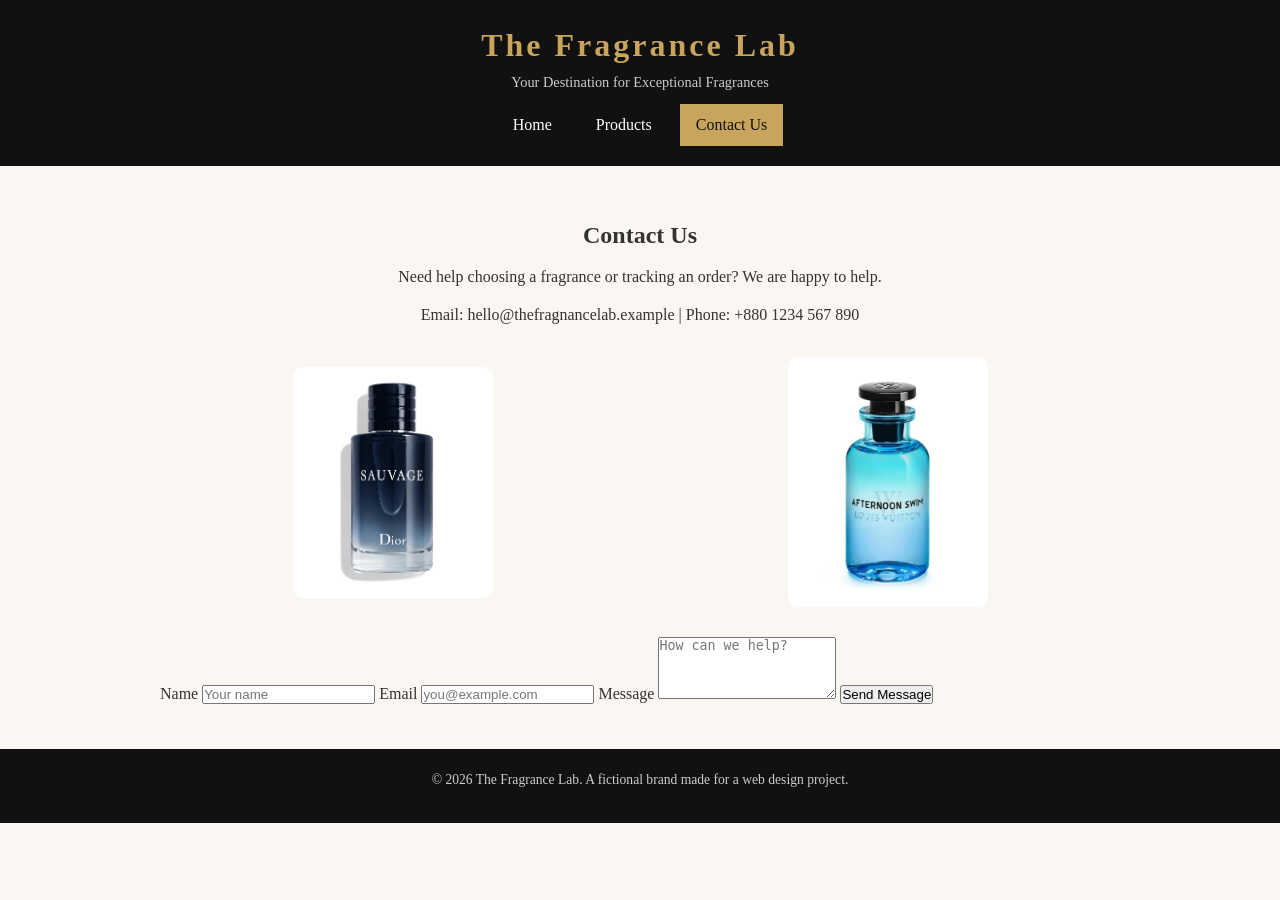
==== contact.html @ ec62b899 "contact page html" ====
<!DOCTYPE html>
<html lang="en">
<head>
  <meta charset="UTF-8">
  <meta name="viewport" content="width=device-width, initial-scale=1.0">
  <title>Maison Aurelle | Contact</title>
  <link rel="stylesheet" href="style.css">
</head>
<body>
  <!-- Name: Mubassir Mohi Mojumder | ID: 2312150 -->

  <header>
    <h1>The Fragrance Lab</h1>
    <p>Your Destination for Exceptional Fragrances</p>
    <nav>
      <a href="index.html">Home</a>
      <a href="products.html">Products</a>
      <a class="active" href="contact.html">Contact Us</a>
    </nav>
  </header>

  <main>
    <h2>Contact Us</h2>
    <p class="center">Need help choosing a fragrance or tracking an order? We are happy to help.</p>
    <p class="center">Email: hello@thefragnancelab.example | Phone: +880 1234 567 890</p>

    <div class="flex-row">
      <img src="images/Dior-Sauvage.jpg" alt="Rose perfume bottle">
      <img src="images/lv-afternoon.webp" alt="Bleu perfume bottle">
    </div>

    <div class="contact-form">
      <label for="name">Name</label>
      <input type="text" id="name" placeholder="Your name">
      <label for="email">Email</label>
      <input type="email" id="email" placeholder="you@example.com">
      <label for="message">Message</label>
      <textarea id="message" rows="4" placeholder="How can we help?"></textarea>
      <button onclick="sendMessage()">Send Message</button>
      <p id="form-msg"></p>
    </div>
  </main>

  <footer>
    <p>&copy; 2026 The Fragrance Lab. A fictional brand made for a web design project.</p>
  </footer>

  <script src="script.js"></script>
</body>
</html>
---- style.css ----
* { box-sizing: border-box; margin: 0; padding: 0; }

body {
  font-family: Georgia, 'Times New Roman', serif;
  background: #faf7f2;
  color: #333;
  line-height: 1.6;
}

/* Header and navigation */
header {
  background: #111;
  color: #fff;
  text-align: center;
  padding: 20px;
}
header h1 { color: #c9a45c; font-size: 2rem; letter-spacing: 3px; }
header p { font-size: 0.9rem; color: #ccc; margin-bottom: 10px; }

nav a {
  color: #fff;
  text-decoration: none;
  padding: 8px 16px;
  margin: 0 4px;
  display: inline-block;
  transition: background 0.3s, color 0.3s;
}
nav a:hover, nav a.active { background: #c9a45c; color: #111; }

main { max-width: 1000px; margin: 0 auto; padding: 30px 20px; }
h2 { text-align: center; margin: 20px 0 10px; }
p { margin-bottom: 12px; }
.center { text-align: center; }
img { max-width: 100%; }

.flex-row {
  display: flex;
  align-items: center;
  justify-content: center;
  gap: 30px;
  flex-wrap: wrap;
  margin: 30px 0;
}
.flex-row > div { flex: 1 1 300px; }
.flex-row img { width: 200px;border-radius: 10px;;display: block; margin: 0 auto; }

.info-boxes { display: flex; gap: 20px; flex-wrap: wrap; }
.info-boxes div {
  flex: 1 1 250px;
  background: #fff;
  border: 1px solid #e6dcc6;
  padding: 20px;
  text-align: center;
}
footer {
  background: #111;
  color: #ccc;
  text-align: center;
  padding: 20px;
  font-size: 0.85rem;
}

.product-grid {
  display: grid;
  grid-template-columns: repeat(3, 1fr);
  gap: 20px;
  margin: 25px 0;
}
.card {
  background: #fff;
  border: 1px solid #e6dcc6;
  padding: 20px;
  text-align: center;
  transition: box-shadow 0.3s;
}
.card:hover { box-shadow: 0 6px 16px rgba(0, 0, 0, 0.12); }
.card img { width: 150px; }
.card h3 { margin-top: 8px; }
.card h4 { color: #8a6d2f; margin: 6px 0 10px; }

.cart-box {
  background: #fff;
  border: 1px solid #e6dcc6;
  padding: 20px;
  text-align: center;
}
.cart-box button { margin: 8px 4px 0; }
#cart-list { list-style: none; margin-top: 12px; }
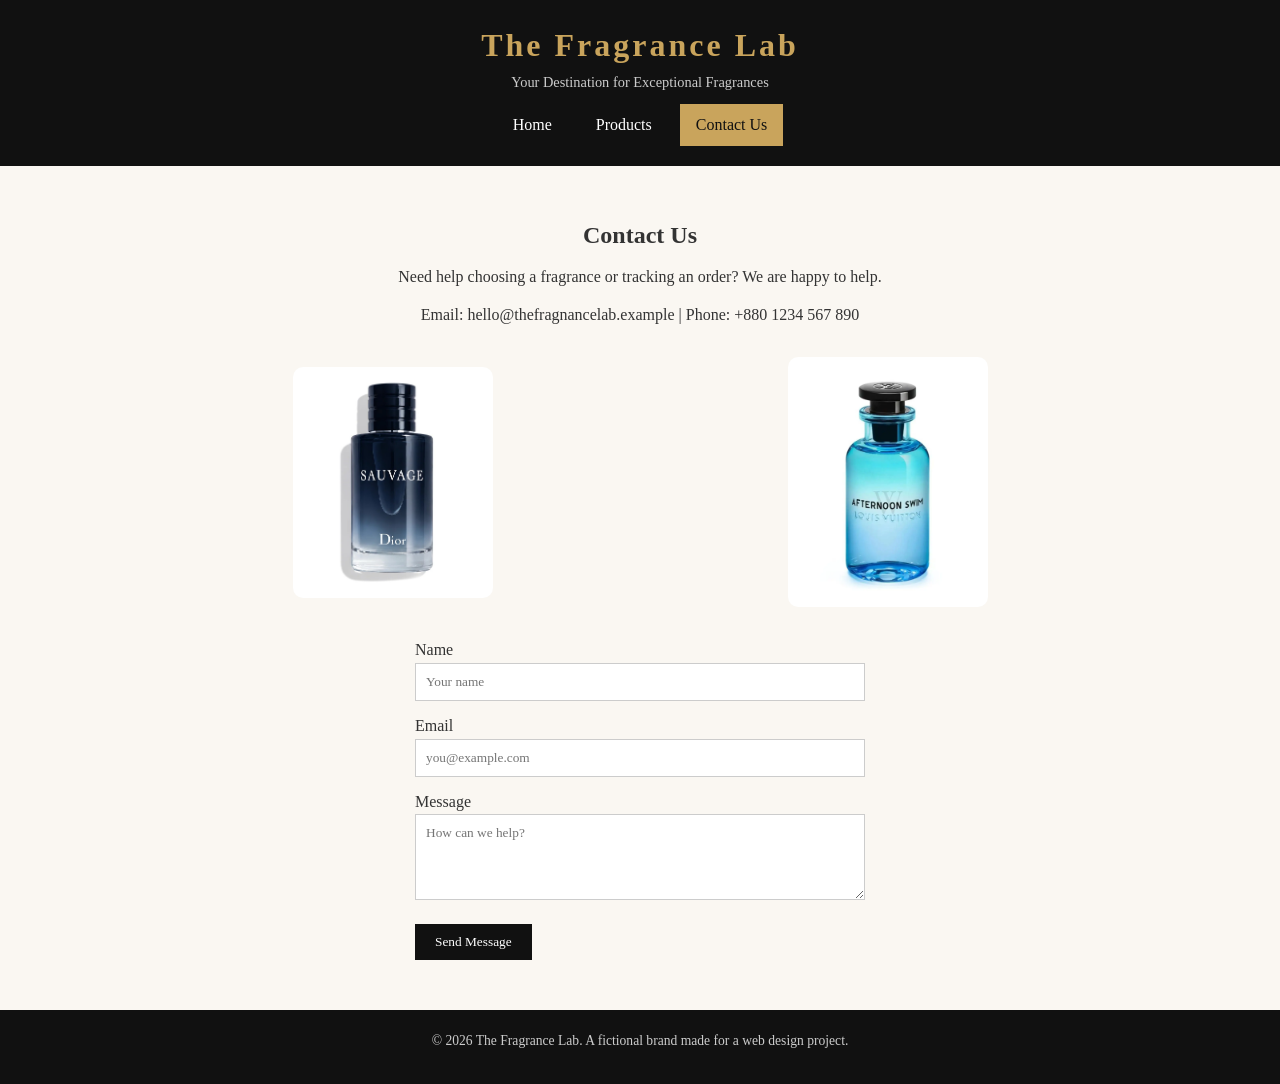
==== commit e50f07c5: "contact page css & java" ====
--- a/contact.html
+++ b/contact.html
@@ -3,7 +3,7 @@
 <head>
   <meta charset="UTF-8">
   <meta name="viewport" content="width=device-width, initial-scale=1.0">
-  <title>Maison Aurelle | Contact</title>
+  <title>The Fragrance Lab | Contact</title>
   <link rel="stylesheet" href="style.css">
 </head>
 <body>
--- a/style.css
+++ b/style.css
@@ -85,4 +85,26 @@
   text-align: center;
 }
 .cart-box button { margin: 8px 4px 0; }
-#cart-list { list-style: none; margin-top: 12px; }+#cart-list { list-style: none; margin-top: 12px; }
+
+.contact-form { max-width: 450px; margin: 20px auto; }
+.contact-form label { display: block; margin-top: 12px; }
+.contact-form input, .contact-form textarea {
+  width: 100%;
+  padding: 10px;
+  border: 1px solid #ccc;
+  font-family: inherit;
+}
+.contact-form button { margin-top: 16px; }
+#form-msg { margin-top: 12px; font-weight: bold; }
+
+button {
+  background: #111;
+  color: #fff;
+  border: none;
+  padding: 10px 20px;
+  font-family: inherit;
+  cursor: pointer;
+  transition: background 0.3s;
+}
+button:hover { background: #c9a45c; color: #111; }
